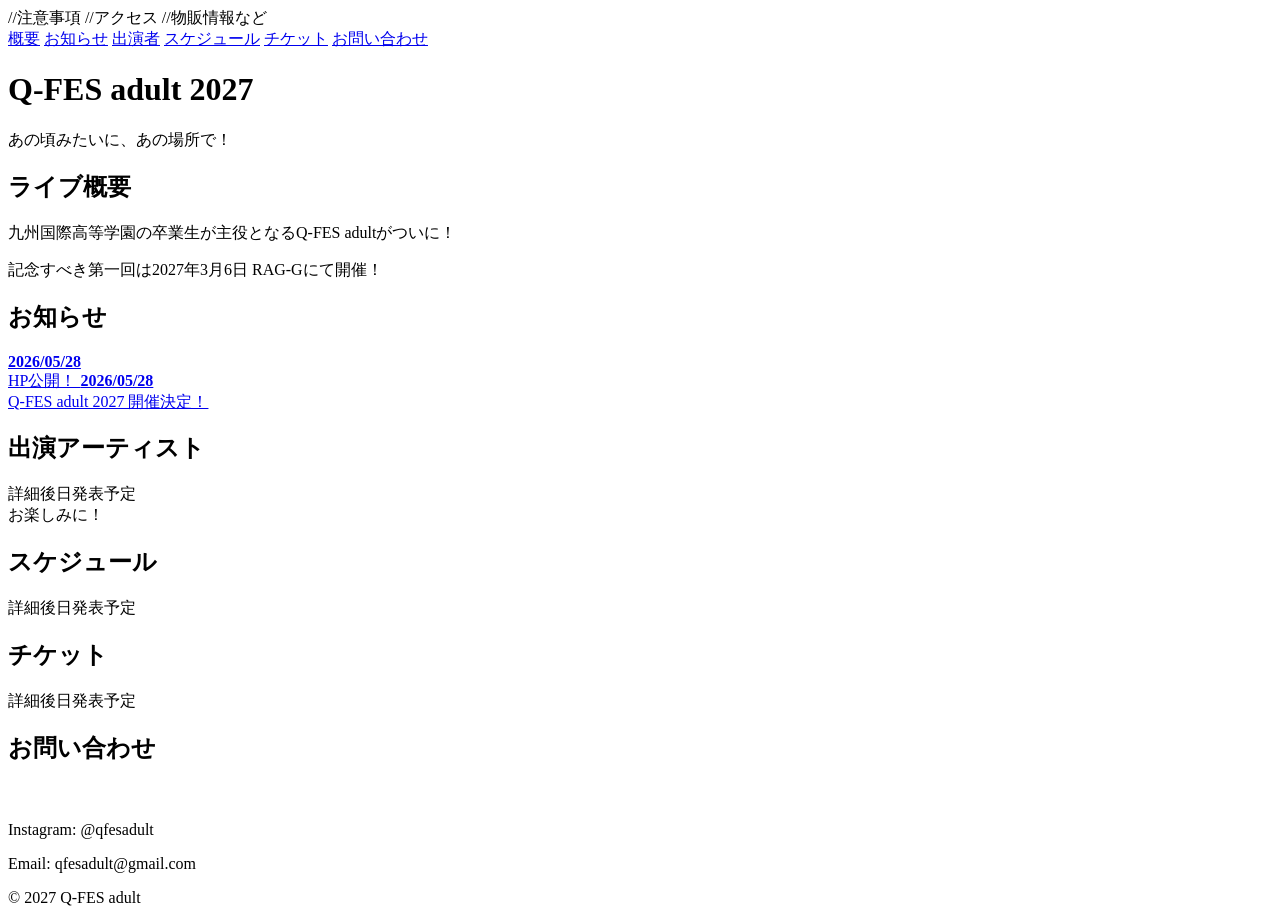
==== index.html @ 5b7826cc "index.htmlを追加" ====
<!DOCTYPE html>
//注意事項
//アクセス
//物販情報など
<html lang="ja">
<head>
  <meta charset="UTF-8">
  <title>Q-FES adult 2027</title>
  <link rel="stylesheet" href="style.css">
</head>

<body>

<nav>
  <a href="#about">概要</a>
  <a href="#news">お知らせ</a>
  <a href="#artists">出演者</a>
  <a href="#schedule">スケジュール</a>
  <a href="#ticket">チケット</a>
  <a href="#contact">お問い合わせ</a>
</nav>

<header>
  <h1>Q-FES adult 2027</h1>
  <p>あの頃みたいに、あの場所で！</p>
</header>

<section id="about">
  <h2>ライブ概要</h2>
    <p>九州国際高等学園の卒業生が主役となるQ-FES adultがついに！</p>
  <p>記念すべき第一回は2027年3月6日 RAG-Gにて開催！</p>
</section>

<section id="news">
  <h2>お知らせ</h2>
  <div class="news">

    <a href="news2.html" class="news-item" data-date="2026-05-28">
      <strong>2026/05/28</strong><br>
      HP公開！
      <span class="new-badge"></span>
    </a>

    <a href="news1.html" class="news-item" data-date="2026-05-28">
      <strong>2026/05/28</strong><br>
      Q-FES adult 2027 開催決定！
      <span class="new-badge"></span>
    </a>

  </div>
</section>

<section id="artists">
  <h2>出演アーティスト</h2>
  <div class="artists">
    <div class="card">詳細後日発表予定<br>お楽しみに！</div>
  </div>
</section>

<section id="schedule">
  <h2>スケジュール</h2>
  <div class="schedule">
    <div class="card">詳細後日発表予定</div>
  </div>
</section>

<section id="ticket">
  <h2>チケット</h2>
  <div class="tiket">
    <div class="card">詳細後日発表予定</div>
  </div>
</section>

<section id="contact">
  <h2>お問い合わせ</h2>
　<p>Instagram: @qfesadult</p>
  <p>Email: qfesadult@gmail.com</p>
</section>

<footer>
  <p>© 2027 Q-FES adult</p>
</footer>

<script>
document.addEventListener("DOMContentLoaded", function() {

  function isNew(dateStr) {
    var now = new Date();
    var date = new Date(dateStr);
    if (isNaN(date)) return false;

    var diff = (now - date) / (1000 * 60 * 60 * 24);
    return diff <= 7;
  }

  var items = document.querySelectorAll(".news-item");

  items.forEach(function(item) {
    var date = item.getAttribute("data-date");
    var badge = item.querySelector(".new-badge");

    if (badge && date && isNew(date)) {
      badge.textContent = "NEW";
    }
  });

});
</script>
</body>
</html>
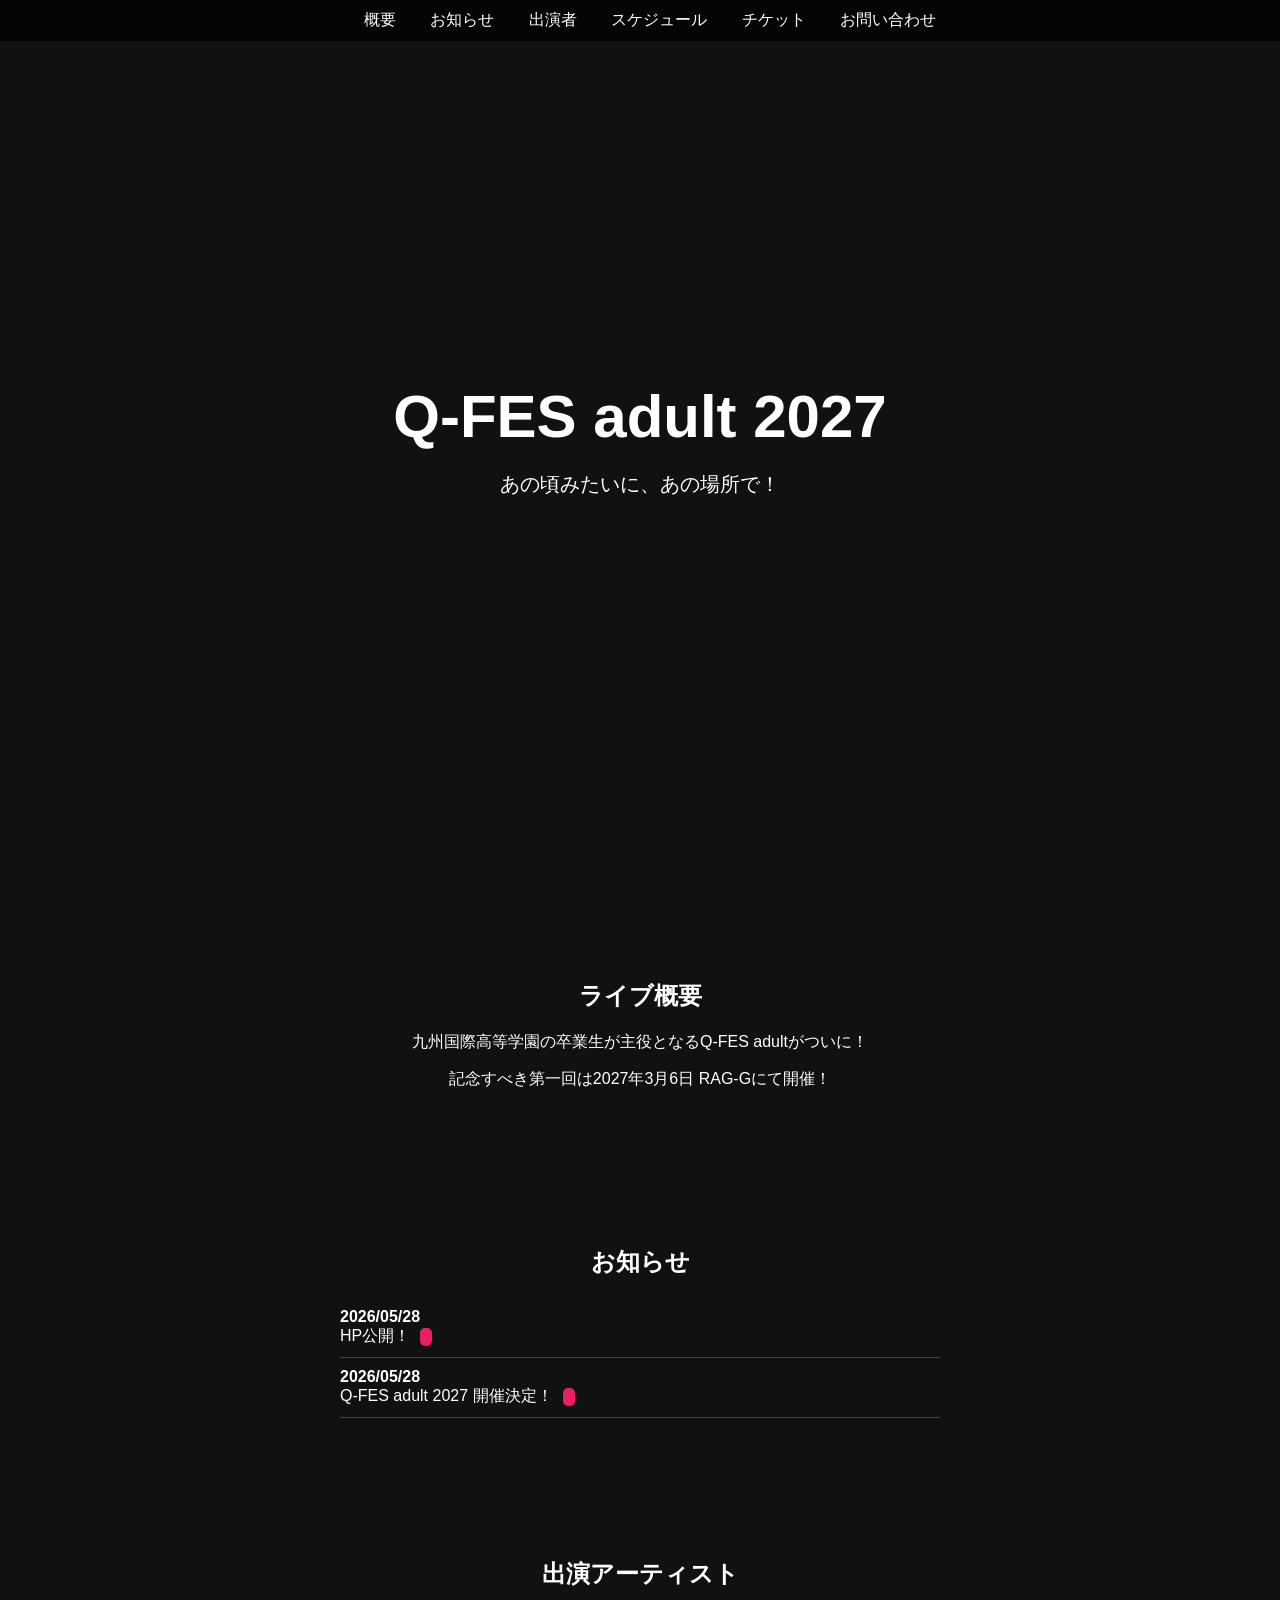
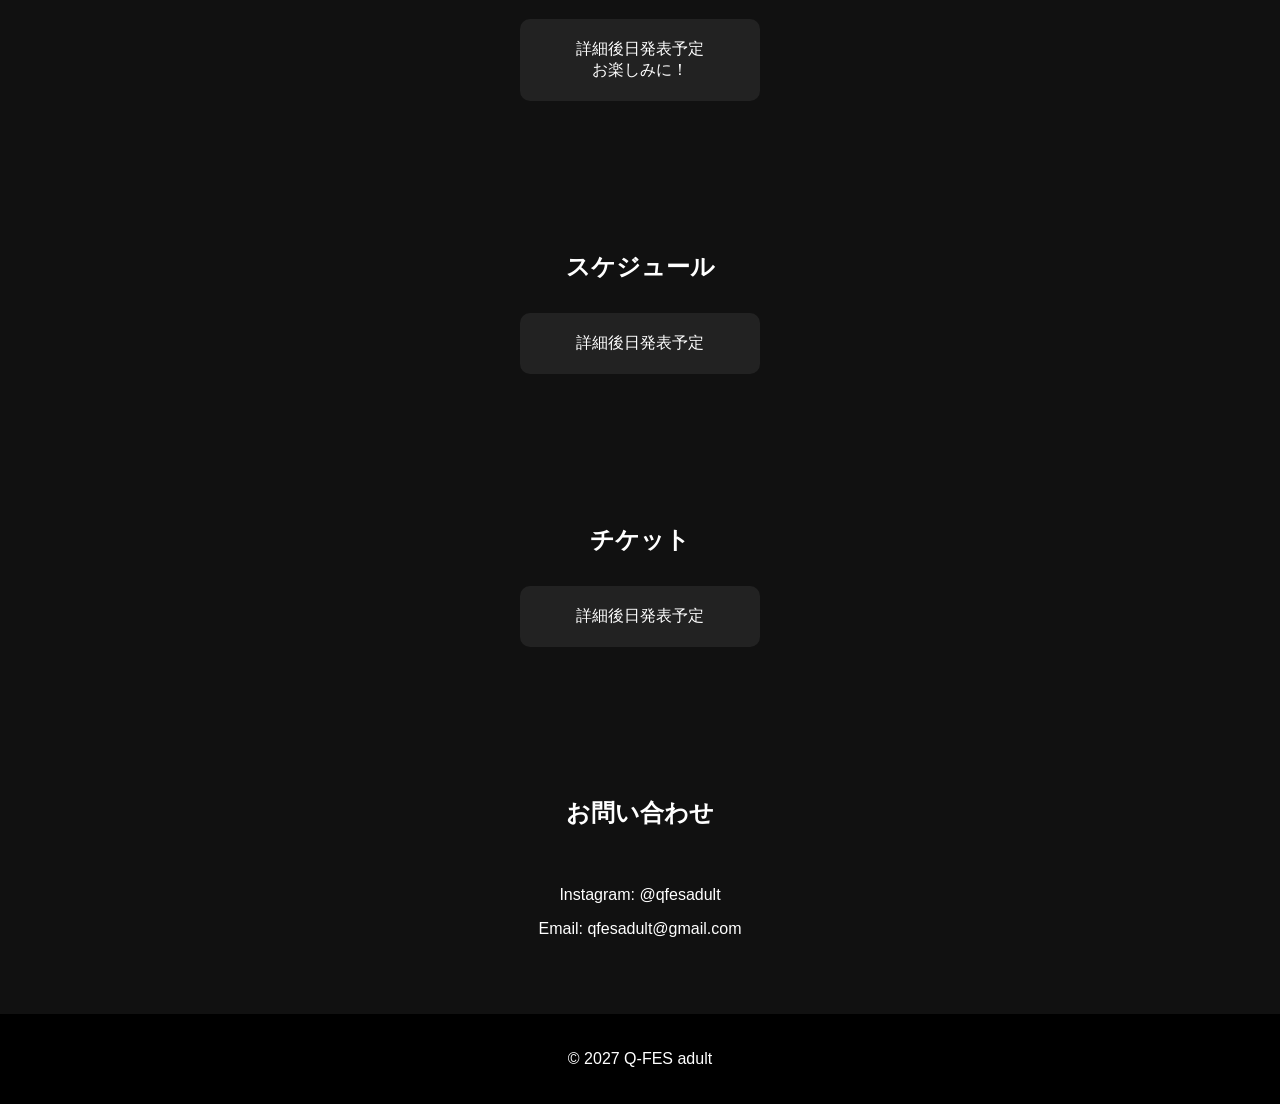
==== commit 640830a9: "Update index.html" ====
--- a/index.html
+++ b/index.html
@@ -1,7 +1,4 @@
 <!DOCTYPE html>
-//注意事項
-//アクセス
-//物販情報など
 <html lang="ja">
 <head>
   <meta charset="UTF-8">
@@ -107,4 +104,4 @@
 });
 </script>
 </body>
-</html>+</html>
--- a/style.css
+++ b/style.css
@@ -0,0 +1,116 @@
+body {
+  margin: 0;
+  font-family: Arial, sans-serif;
+  background-color: #111;
+  color: #fff;
+}
+
+header {
+  background: url('https://images.unsplash.com/photo-1507874457470-272b3c8d8ee2') no-repeat center/cover;
+  height: 100vh;
+  display: flex;
+  flex-direction: column;
+  justify-content: center;
+  align-items: center;
+}
+
+header h1 {
+  font-size: 60px;
+  margin: 0;
+}
+
+header p {
+  font-size: 20px;
+}
+
+nav {
+  position: fixed;
+  top: 0;
+  width: 100%;
+  background: rgba(0,0,0,0.7);
+  padding: 10px;
+  text-align: center;
+}
+
+nav a {
+  color: #fff;
+  margin: 0 15px;
+  text-decoration: none;
+}
+
+section {
+  padding: 60px 20px;
+  text-align: center;
+}
+
+.artists, .schedule, .tiket {
+  display: flex;
+  justify-content: center;
+  flex-wrap: wrap;
+}
+
+.card {
+  background: #222;
+  margin: 10px;
+  padding: 20px;
+  width: 200px;
+  border-radius: 10px;
+}
+
+.news {
+  max-width: 600px;
+  margin: auto;
+  text-align: left;
+  max-height: 200px;
+  overflow-y: auto;
+}
+
+.news-item {
+  border-bottom: 1px solid #444;
+  padding: 10px 0;
+}
+
+/* スクロールバー */
+.news::-webkit-scrollbar {
+  width: 8px;
+}
+
+.news::-webkit-scrollbar-thumb {
+  background: #e91e63;
+  border-radius: 4px;
+}
+
+.news-item {
+  display: block;
+  border-bottom: 1px solid #444;
+  padding: 10px 0;
+  color: #fff;
+  text-decoration: none;
+}
+
+.news-item:hover {
+  background-color: #222;
+}
+
+button {
+  padding: 10px 20px;
+  background: #e91e63;
+  border: none;
+  color: #fff;
+  cursor: pointer;
+}
+
+footer {
+  background: #000;
+  padding: 20px;
+  text-align: center;
+}
+
+.new-badge {
+  background: #e91e63;
+  color: #fff;
+  font-size: 12px;
+  padding: 2px 6px;
+  margin-left: 10px;
+  border-radius: 5px;
+}
